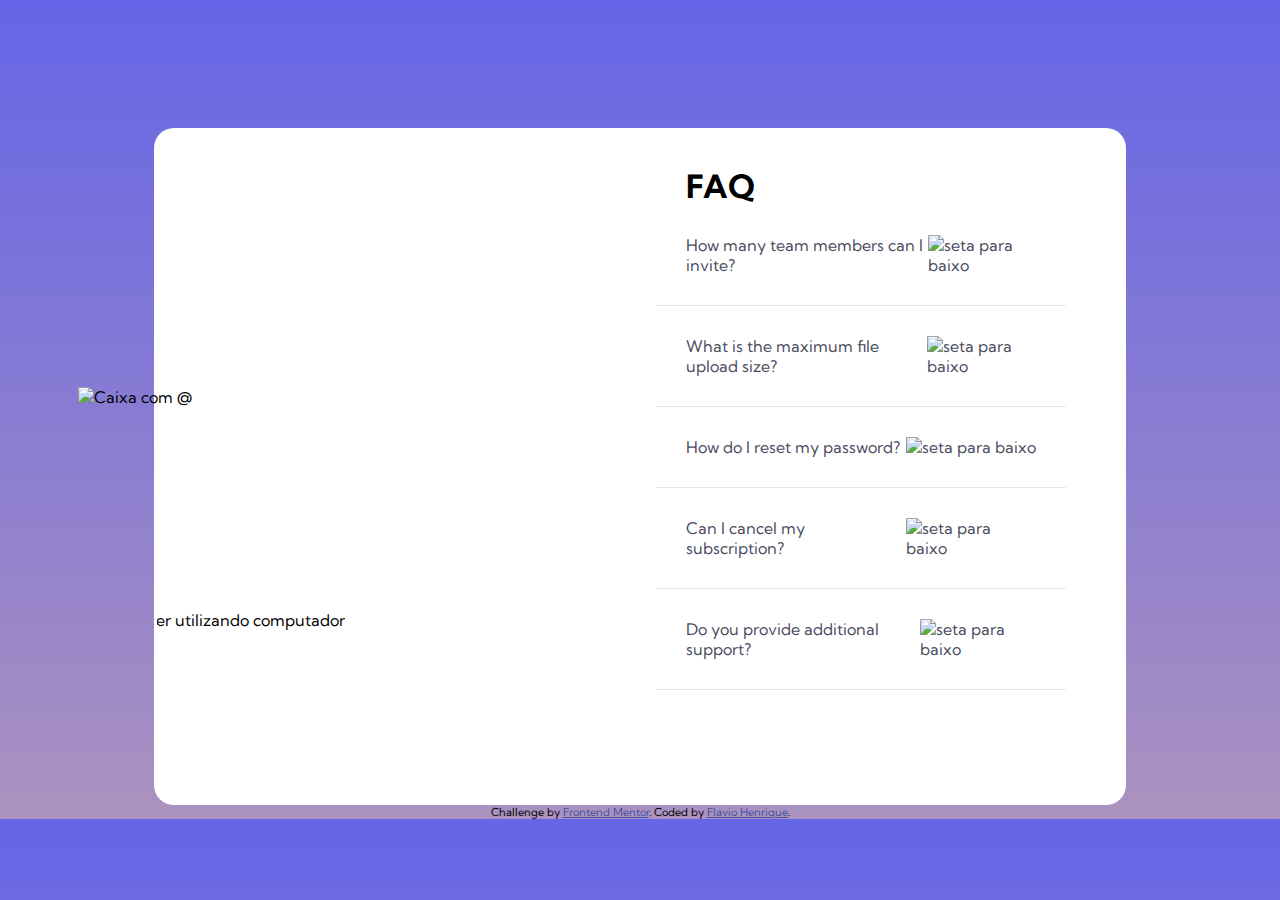
==== faq/index.html @ 302b8124 "FAQ" ====
<!DOCTYPE html>
<html lang="pt-br">
<head>
  <meta charset="UTF-8">
  <meta name="viewport" content="width=device-width, initial-scale=1.0"> <!-- displays site properly based on user's device -->

  <link rel="icon" type="image/png" sizes="32x32" href="./images/favicon-32x32.png">

  <link rel="stylesheet" href="style.css">

  <link rel="preconnect" href="https://fonts.googleapis.com">
  <link rel="preconnect" href="https://fonts.gstatic.com" crossorigin>
  <link href="https://fonts.googleapis.com/css2?family=Kumbh+Sans:wght@400;700&display=swap" rel="stylesheet">
  
  <title>Frontend Mentor | FAQ Accordion Card</title>

  <!-- Feel free to remove these styles or customise in your own stylesheet 👍 -->
  <style>
    .attribution { font-size: 11px; text-align: center; }
    .attribution a { color: hsl(228, 45%, 44%); }
  </style>
</head>
<body>
  <img id="woman" src="images/illustration-woman-online-desktop.svg" alt="Mulher utilizando computador">
  <img id="dado" src="images/illustration-box-desktop.svg" alt="Caixa com @">
  <img id="sombra" src="images/bg-pattern-desktop.svg" alt="Sombra">
  <div id="quadro">

    
    
    <h1 id="title">FAQ</h1>
    <div id="asks">
      <div class="sumario">
        <details close>
          <summary class="titulo" >How many team members can I invite? <img class="seta" src="images/icon-arrow-down.svg" alt="seta para baixo"></summary>
      
            <p class="texto">
              You can invite up to 2 additional users on the Free plan. There is no limit on
              team members for the Premium plan.
            </p>
          </details>
      </div>
      <div class="sumario">
        <details close>
          <summary class="titulo">What is the maximum file upload size? <img class="seta" src="images/icon-arrow-down.svg" alt="seta para baixo"></summary>
            <p class="texto">No more than 2GB. All files in your account must fit your allotted storage space.</p>
        </details>
      </div>
      <div class="sumario">
        <details close>
        <summary class="titulo">How do I reset my password? <img class="seta" src="images/icon-arrow-down.svg" alt="seta para baixo"></summary>
      
          <p class="texto">
            Click “Forgot password” from the login page or “Change password” from your profile page.
            A reset link will be emailed to you.
          </p>
        </details>
      </div>
      <div class="sumario">
        <details close>
          <summary class="titulo">Can I cancel my subscription? <img class="seta" src="images/icon-arrow-down.svg" alt="seta para baixo"></summary>
            <p class="texto">Yes! Send us a message and we’ll process your request no questions asked.</p>
        </details>
      </div>
      <div class="sumario">
        <details close>
          <summary class="titulo">Do you provide additional support? <img class="seta" src="images/icon-arrow-down.svg" alt="seta para baixo"></summary>
            <p class="texto">Chat and email support is available 24/7. Phone lines are open during normal business hours.</p>
      </details>
      </div>
    </div>
  </div>

  <div class="attribution">
    Challenge by <a href="https://www.frontendmentor.io?ref=challenge" target="_blank">Frontend Mentor</a>. 
    Coded by <a href="#">Flavio Henrique</a>.
  </div>

  <script src="index.js"></script>
</body>

</html>
---- faq/style.css ----
*{
    margin: 0;
    padding: 0;
}
body{
    background: rgb(171,146,191);
    background: linear-gradient(0deg, rgba(171,146,191,1) 0%, rgba(101,101,231,1) 100%);
    font-family: 'Kumbh Sans', sans-serif;
}
#quadro{
    padding: 3%;
    background-color: white;
    width: 70%;
    height: 600px;
    margin: auto;
    margin-top: 10%;
    display: grid;
    grid-template-areas:
    '. woman title'
    'sombra woman asks'
    '. woman asks'
    ;
    border-radius: 20px;
    
}
#woman{
    position: absolute;
    grid-area: woman;
    left: 8%;
    bottom: 30%;
    clip: rect(0px, 900px, 1800px, 55px);
}
#sombra{
    grid-area: sombra;
    position: fixed;
    right: 58.5%;
    bottom: 9%;
    clip: rect(0px, 1000px, 1000px, 545px);
}
#dado{
    grid-area: dado;
    position: absolute;
    top: 43%;
    left: 78px;
}
#title{
    grid-area: title;
    padding-bottom: 100px;
    position: absolute;
    right: 41%;
}
.titulo{
    color:hsl(237, 12%, 33%);
    list-style-type: none;
    display: flex;
    justify-content: space-between;
}
.sumario{
    padding: 30px;
    
    border-bottom:1px solid hsl(240, 5%, 91%) ;
    width: 350px;
    cursor: pointer;
    bottom: 20%;
}

#asks{
    grid-area: asks;
    
    width: 200px;
    position: relative;
}
.texto{
    width: 350px;
    color: hsl(240, 6%, 50%);
    
}
.seta{
    align-self: center;
    
}
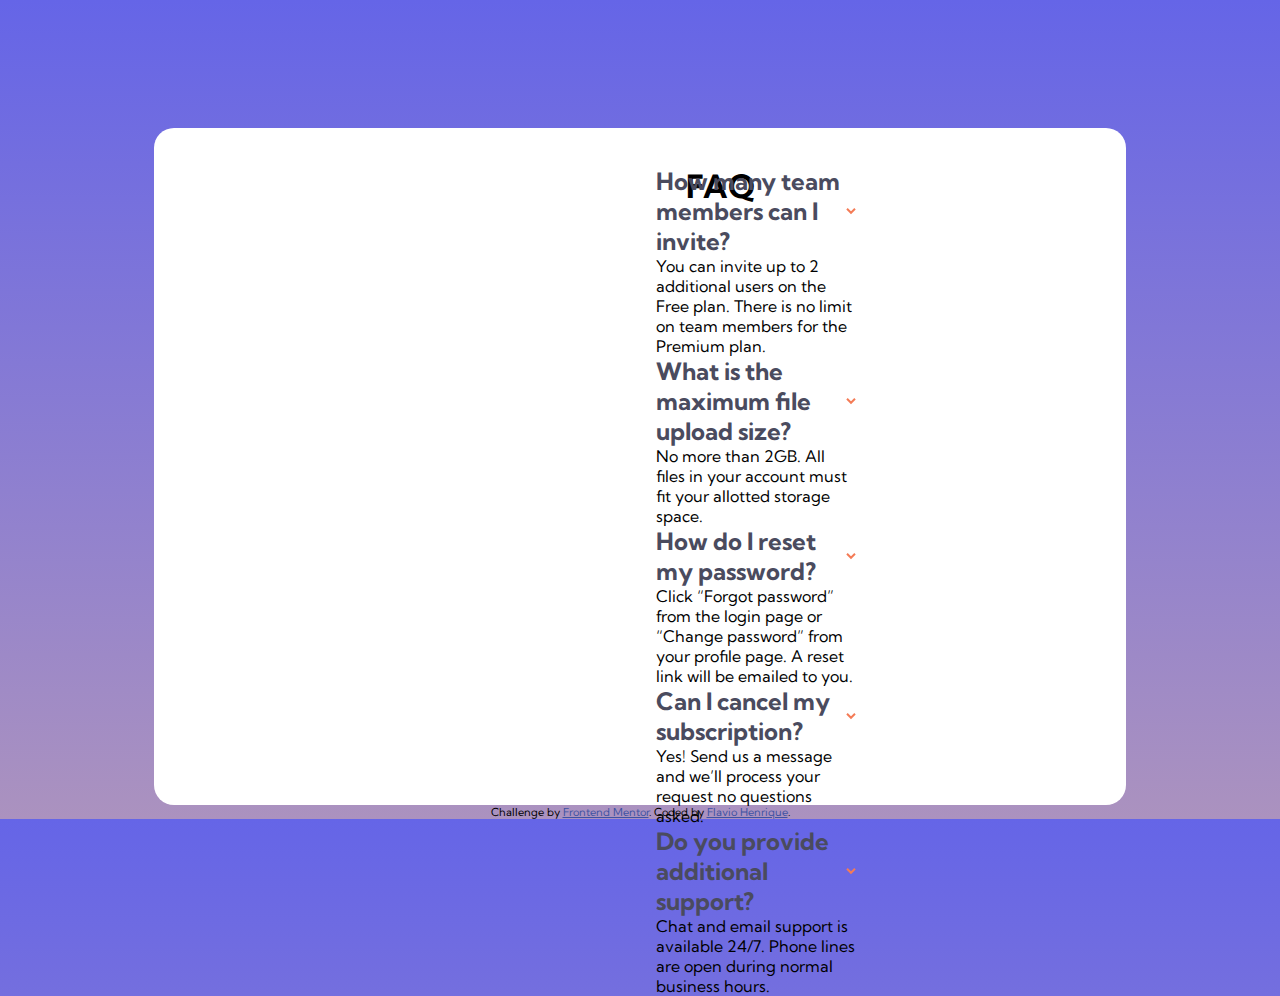
==== commit 07d48b24: "v2" ====
--- a/faq/index.html
+++ b/faq/index.html
@@ -14,59 +14,47 @@
   
   <title>Frontend Mentor | FAQ Accordion Card</title>
 
-  <!-- Feel free to remove these styles or customise in your own stylesheet 👍 -->
+  <!-- Feel free to remove these styles or customize in your own stylesheet 👍 -->
   <style>
     .attribution { font-size: 11px; text-align: center; }
     .attribution a { color: hsl(228, 45%, 44%); }
   </style>
 </head>
 <body>
-  <img id="woman" src="images/illustration-woman-online-desktop.svg" alt="Mulher utilizando computador">
-  <img id="dado" src="images/illustration-box-desktop.svg" alt="Caixa com @">
-  <img id="sombra" src="images/bg-pattern-desktop.svg" alt="Sombra">
-  <div id="quadro">
-
-    
+  <!-- 
+  <img id="dado" src="images/illustration-box-desktop.svg" alt="Caixa com @"> -->
+  <div id="quadro">    
     
     <h1 id="title">FAQ</h1>
+
     <div id="asks">
-      <div class="sumario">
-        <details close>
-          <summary class="titulo" >How many team members can I invite? <img class="seta" src="images/icon-arrow-down.svg" alt="seta para baixo"></summary>
-      
-            <p class="texto">
-              You can invite up to 2 additional users on the Free plan. There is no limit on
-              team members for the Premium plan.
-            </p>
-          </details>
-      </div>
-      <div class="sumario">
-        <details close>
-          <summary class="titulo">What is the maximum file upload size? <img class="seta" src="images/icon-arrow-down.svg" alt="seta para baixo"></summary>
-            <p class="texto">No more than 2GB. All files in your account must fit your allotted storage space.</p>
-        </details>
-      </div>
-      <div class="sumario">
-        <details close>
-        <summary class="titulo">How do I reset my password? <img class="seta" src="images/icon-arrow-down.svg" alt="seta para baixo"></summary>
-      
-          <p class="texto">
-            Click “Forgot password” from the login page or “Change password” from your profile page.
-            A reset link will be emailed to you.
-          </p>
-        </details>
-      </div>
-      <div class="sumario">
-        <details close>
-          <summary class="titulo">Can I cancel my subscription? <img class="seta" src="images/icon-arrow-down.svg" alt="seta para baixo"></summary>
-            <p class="texto">Yes! Send us a message and we’ll process your request no questions asked.</p>
-        </details>
-      </div>
-      <div class="sumario">
-        <details close>
-          <summary class="titulo">Do you provide additional support? <img class="seta" src="images/icon-arrow-down.svg" alt="seta para baixo"></summary>
-            <p class="texto">Chat and email support is available 24/7. Phone lines are open during normal business hours.</p>
-      </details>
+      <div id="question__list">
+        
+        <div id="pergunta-1" class="duvida">
+          <h2 id="titulo__pergunta-1" class="titulo">How many team members can I invite?<img class="seta" src="images/icon-arrow-down.svg" alt="seta para baixo"></h2>
+            <p id="reply_1" class="replies">You can invite up to 2 additional users on the Free plan. There is no limit on team members for the Premium plan.</p>
+        </div>
+        
+          <div id="pergunta-2" class="duvida">
+            <h2 id="titulo__pergunta-2" class="titulo">What is the maximum file upload size?<img class="seta" src="images/icon-arrow-down.svg" alt="seta para baixo"></h2>
+            <p id="reply_2" class="replies">No more than 2GB. All files in your account must fit your allotted storage space.</p>
+          </div>
+        
+        <div id="pergunta-3" class="duvida">
+          <h2 id="titulo__pergunta-3" class="titulo">How do I reset my password?<img class="seta" src="images/icon-arrow-down.svg" alt="seta para baixo"></h2>
+          <p id="reply_3" class="replies">Click “Forgot password” from the login page or “Change password” from your profile page. A reset link will be emailed to you.</p>
+        </div>
+        
+        <div id="pergunta-4" class="duvida">
+          <h2 id="titulo__pergunta-4" class="titulo">Can I cancel my subscription?<img class="seta" src="images/icon-arrow-down.svg" alt="seta para baixo"></h2>
+          <p id="reply_4" class="replies">Yes! Send us a message and we’ll process your request no questions asked.</p>
+        </div>
+        
+        <div id="pergunta-5" class="duvida">
+          <h2 id="titulo__pergunta-5" class="titulo">Do you provide additional support?<img class="seta" src="images/icon-arrow-down.svg" alt="seta para baixo"></h2>
+          <p id="reply_5" class="replies">Chat and email support is available 24/7. Phone lines are open during normal business hours.</p>
+        </div>
+
       </div>
     </div>
   </div>
@@ -79,4 +67,4 @@
   <script src="index.js"></script>
 </body>
 
-</html>+</html>
